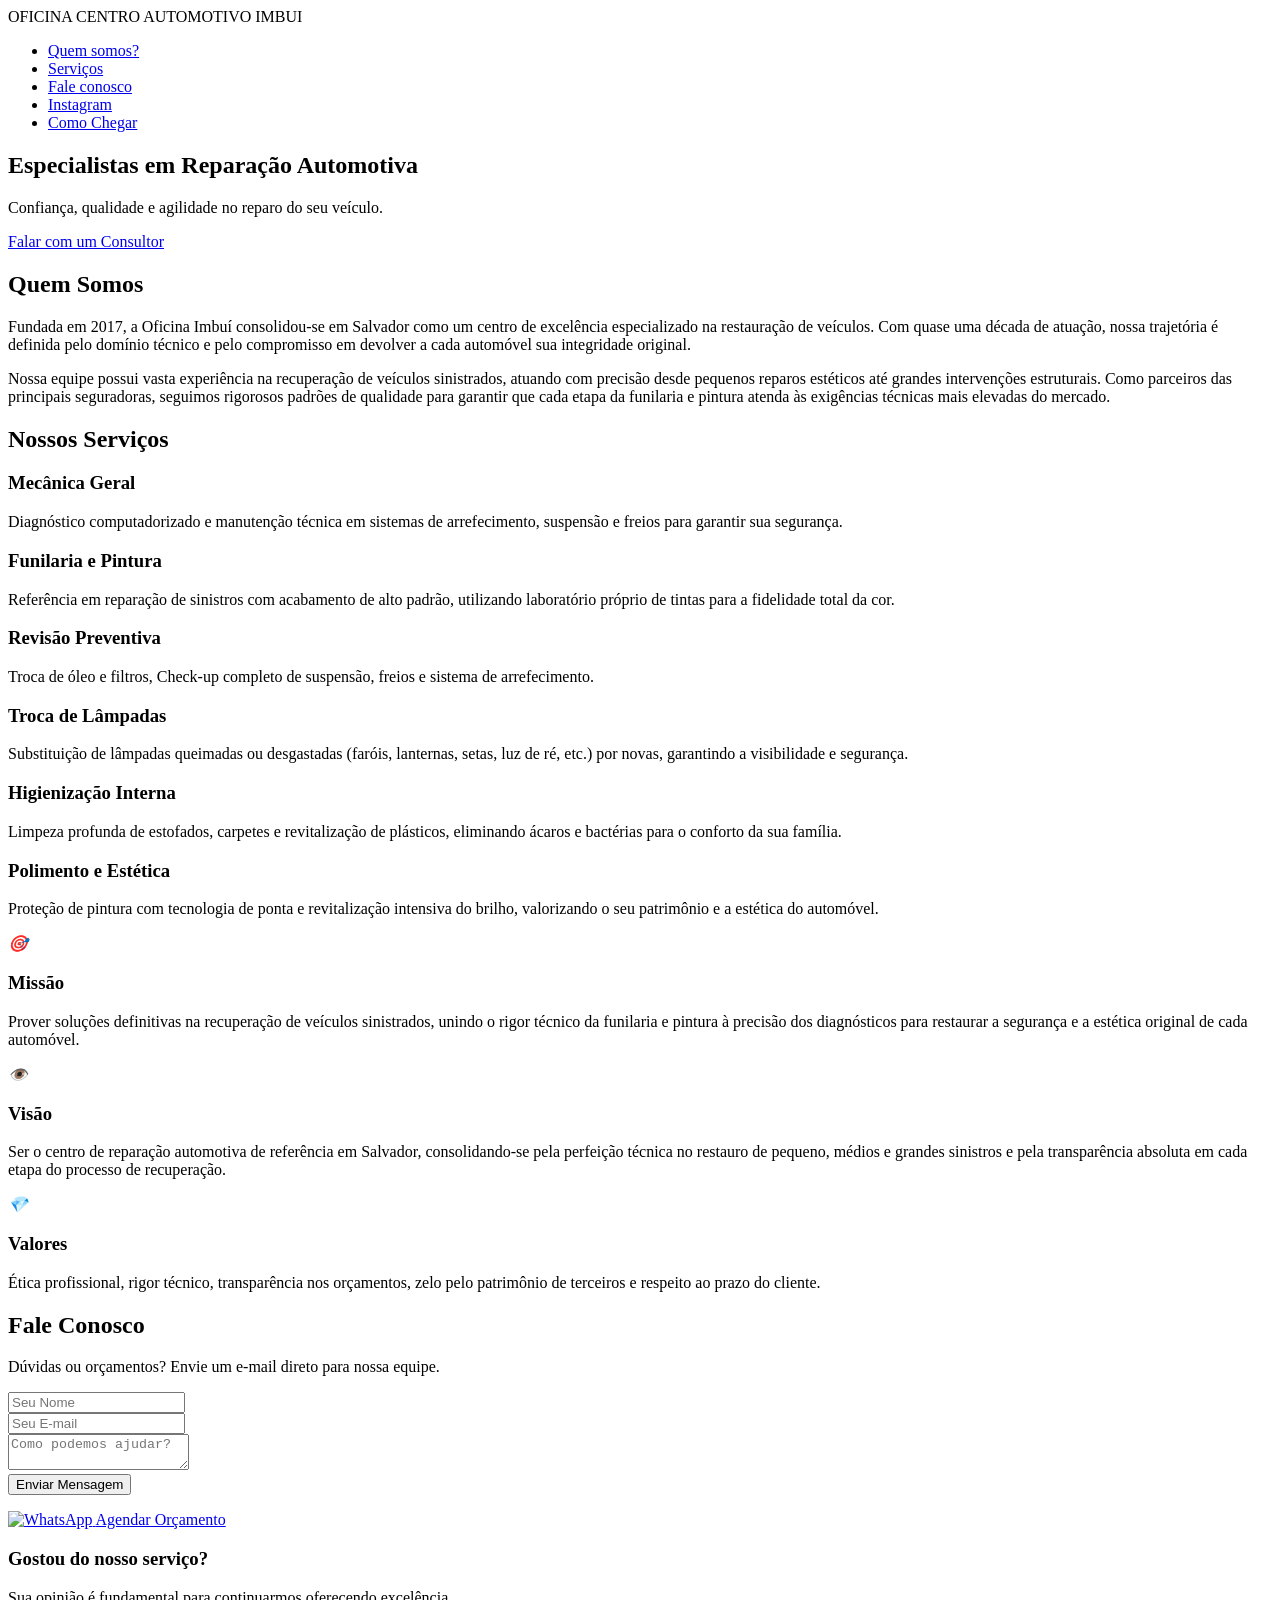
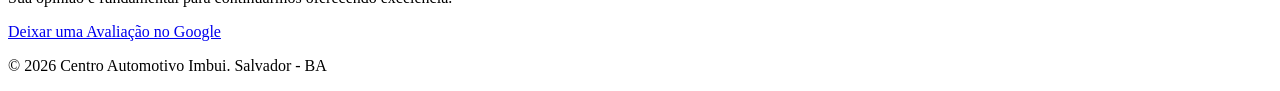
==== index.html @ 89ba8f26 "Rename imbui.html to index.html" ====
<!DOCTYPE html>
<html lang="pt-br">
<head>
    <meta charset="UTF-8">
    <meta name="viewport" content="width=device-width, initial-scale=1.0">
    <title>Centro Automotivo | Oficina de Excelência</title>
    <link rel="icon" type="image/png" href="img/logo imbui.jpeg">
    <!-- Importação da fonte Montserrat -->
    <link href="https://fonts.googleapis.com/css2?family=Montserrat:wght@400;700;900&display=swap" rel="stylesheet">
    <link rel="stylesheet" href="CSS/style.css">   
</head>

<body>
    <header>
        <nav class="container">
            <div class="logo">OFICINA <span>CENTRO AUTOMOTIVO IMBUI</span></div>
            
            <ul>
<li><a href="#quem-somos">Quem somos?</a></li>
<li><a href="#servicos">Serviços</a></li>
<li><a href="#contato" class="btn-contato">Fale conosco</a></li>
<li><a href="https://www.instagram.com/centroautomotivoimbui_" target="_blank" class="instagram-link">
<i class="fab fa-instagram"></i> Instagram</a></li>
<li><a href="https://www.google.com/maps/dir//Centro+Automotivo+Imbui,+R.+Gon%C3%A7alo+Coelho,+75+-+Boca+do+Rio,+Salvador+-+BA,+41741-120/@-12.8990681,-38.3903078,15z/data=!4m8!4m7!1m0!1m5!1m1!1s0x7161a47ca50684f:0x856e3639c7452507!2m2!1d-38.4243766!2d-12.9682322?hl=pt-BR&authuser=0&entry=ttu&g_ep=EgoyMDI2MDQyOS4wIKXMDSoASAFQAw%3D%3D" target="_blank" class="google-link">Como Chegar</a></li>
            </ul>

        </nav>
    </header>
    
    <section class="hero">
        <div class="container">
            <h1>Especialistas em Reparação Automotiva</h1>
            <p>Confiança, qualidade e agilidade no reparo do seu veículo.</p>
            <a href="https://wa.me/5571987884195" class="cta">Falar com um Consultor</a>
        </div>
    </section>
    
    <!-- Seção Quem Somos -->
<section id="quem-somos" class="container">
    <div class="texto-institucional">
        <h2>Quem Somos</h2>
        <p>Fundada em 2017, a Oficina Imbuí consolidou-se em Salvador como um centro de excelência especializado na restauração de veículos. Com quase uma década de atuação, nossa trajetória é definida pelo domínio técnico e pelo compromisso em devolver a cada automóvel sua integridade original.</p>
        
        <p>Nossa equipe possui vasta experiência na recuperação de veículos sinistrados, atuando com precisão desde pequenos reparos estéticos até grandes intervenções estruturais. Como parceiros das principais seguradoras, seguimos rigorosos padrões de qualidade para garantir que cada etapa da funilaria e pintura atenda às exigências técnicas mais elevadas do mercado.</p>
    </div>
</section>

    <section id="servicos" class="servicos container">
        <h2>Nossos Serviços</h2>
        <div class="grid-servicos">
            <div class="card">
                <h3>Mecânica Geral</h3>
                <p>Diagnóstico computadorizado e manutenção técnica em sistemas de arrefecimento, suspensão e freios para garantir sua segurança.</p>
            </div>
        <div class="card">
                <h3>Funilaria e Pintura</h3>
                <p>Referência em reparação de sinistros com acabamento de alto padrão, utilizando laboratório próprio de tintas para a fidelidade total da cor.</p>
        </div>
        <div class="card">
                <h3>Revisão Preventiva</h3>
                <p>Troca de óleo e filtros, Check-up completo de suspensão, freios e sistema de arrefecimento.</p>
        </div>    
    
        <div class="card"> <!-- Card existente -->
                <h3>Troca de Lâmpadas</h3>
                <p>Substituição de lâmpadas queimadas ou desgastadas (faróis, lanternas, setas, luz de ré, etc.) por novas, garantindo a visibilidade e segurança.</p>
        </div> <!-- Este é o fechamento que você deve procurar -->

        <div class="card">
            <h3>Higienização Interna</h3>
            <p>Limpeza profunda de estofados, carpetes e revitalização de plásticos, eliminando ácaros e bactérias para o conforto da sua família.</p>
        </div>

        <div class="card">
            <h3>Polimento e Estética</h3>
            <p>Proteção de pintura com tecnologia de ponta e revitalização intensiva do brilho, valorizando o seu patrimônio e a estética do automóvel.</p>
        </div>

</div> <!-- Este fecha a grid-servicos -->
        
    </section>

    <!-- Seção Missão, Visão e Valores -->
<section id="institucional" class="institucional container">
    <div class="grid-institucional">
        <div class="item-mvv">
            <i class="icon">🎯</i>
            <h3>Missão</h3>
            <p>Prover soluções definitivas na recuperação de veículos sinistrados, unindo o rigor técnico da funilaria e pintura à precisão dos diagnósticos para restaurar a segurança e a estética original de cada automóvel.</p>
        </div>
        <div class="item-mvv">
            <i class="icon">👁️</i>
            <h3>Visão</h3>
            <p>Ser o centro de reparação automotiva de referência em Salvador, consolidando-se pela perfeição técnica no restauro de pequeno, médios e grandes sinistros e pela transparência absoluta em cada etapa do processo de recuperação.</p>
        </div>
        <div class="item-mvv">
            <i class="icon">💎</i>
            <h3>Valores</h3>
            <p>Ética profissional, rigor técnico, transparência nos orçamentos, zelo pelo patrimônio de terceiros e respeito ao prazo do cliente.</p>
        </div>
    </div>
</section>

<!-- Seção de Contato (E-mail) -->
<!-- Seção Fale Conosco -->
<section id="contato">
    <h2>Fale Conosco</h2>
    <p>Dúvidas ou orçamentos? Envie um e-mail direto para nossa equipe.</p>
    
    <form action="https://formspree.io/f/xpqbwgno" method="POST" id="meu-formulario">
        <div class="campo">
            <input type="text" name="nome" placeholder="Seu Nome" required>
        </div>
        <div class="campo">
            <input type="email" name="email" placeholder="Seu E-mail" required>
        </div>
        <div class="campo">
            <textarea name="mensagem" placeholder="Como podemos ajudar?" required></textarea>
        </div>
        
        <button type="submit" id="botao-enviar">Enviar Mensagem</button>
        <p id="status-envio"></p>
    </form>
</section>

<!-- Botão Flutuante do WhatsApp -->
<a href="https://wa.me/5571988054195" class="whatsapp-fixed" target="_blank">
    <img src="https://upload.wikimedia.org/wikipedia/commons/6/6b/WhatsApp.svg" alt="WhatsApp">
    <span>Agendar Orçamento</span>
</a>

    <footer class="footer-oficina">
    <div class="container">
        <h3>Gostou do nosso serviço?</h3>
        <p>Sua opinião é fundamental para continuarmos oferecendo excelência.</p>
        <a href="https://g.page/r/CQclRcc5Nm6FEBM/review" target="_blank" class="btn-google-footer">Deixar uma Avaliação no Google</a>
    </div>
        <div class="container">
            <p>&copy; 2026 Centro Automotivo Imbui. Salvador - BA </p>
        </div>
    </footer>

<script>

var form = document.getElementById("meu-formulario");
    
async function handleSubmit(event) {
  event.preventDefault();
  var status = document.getElementById("status-envio");
  var data = new FormData(event.target);
  fetch(event.target.action, {
    method: form.method,
    body: data,
    headers: {
        'Accept': 'application/json'
    }
  }).then(response => {
    if (response.ok) {
      status.innerHTML = "Obrigado! Mensagem enviada com sucesso.";
      form.reset();
    } else {
      status.innerHTML = "Ops! Houve um problema ao enviar.";
    }
  }).catch(error => {
    status.innerHTML = "Ops! Houve um problema ao enviar.";
  });
}
form.addEventListener("submit", handleSubmit)

  const formulario = document.getElementById("meu-formulario");

  formulario.addEventListener("submit", async function(event) {
    event.preventDefault(); // Impede a saída do site

    const dados = new FormData(this);
    
    const resposta = await fetch(this.action, {
      method: this.method,
      body: dados,
      headers: {
        'Accept': 'application/json'
      }
    });

    if (resposta.ok) {
      alert("Obrigado! Sua mensagem foi enviada com sucesso para a Oficina Imbuí.");
      this.reset(); // Limpa os campos do formulário
    } else {
      alert("Ops! Houve um erro ao enviar. Tente novamente em instantes.");
    }
  });

</script>

</body>
</html>
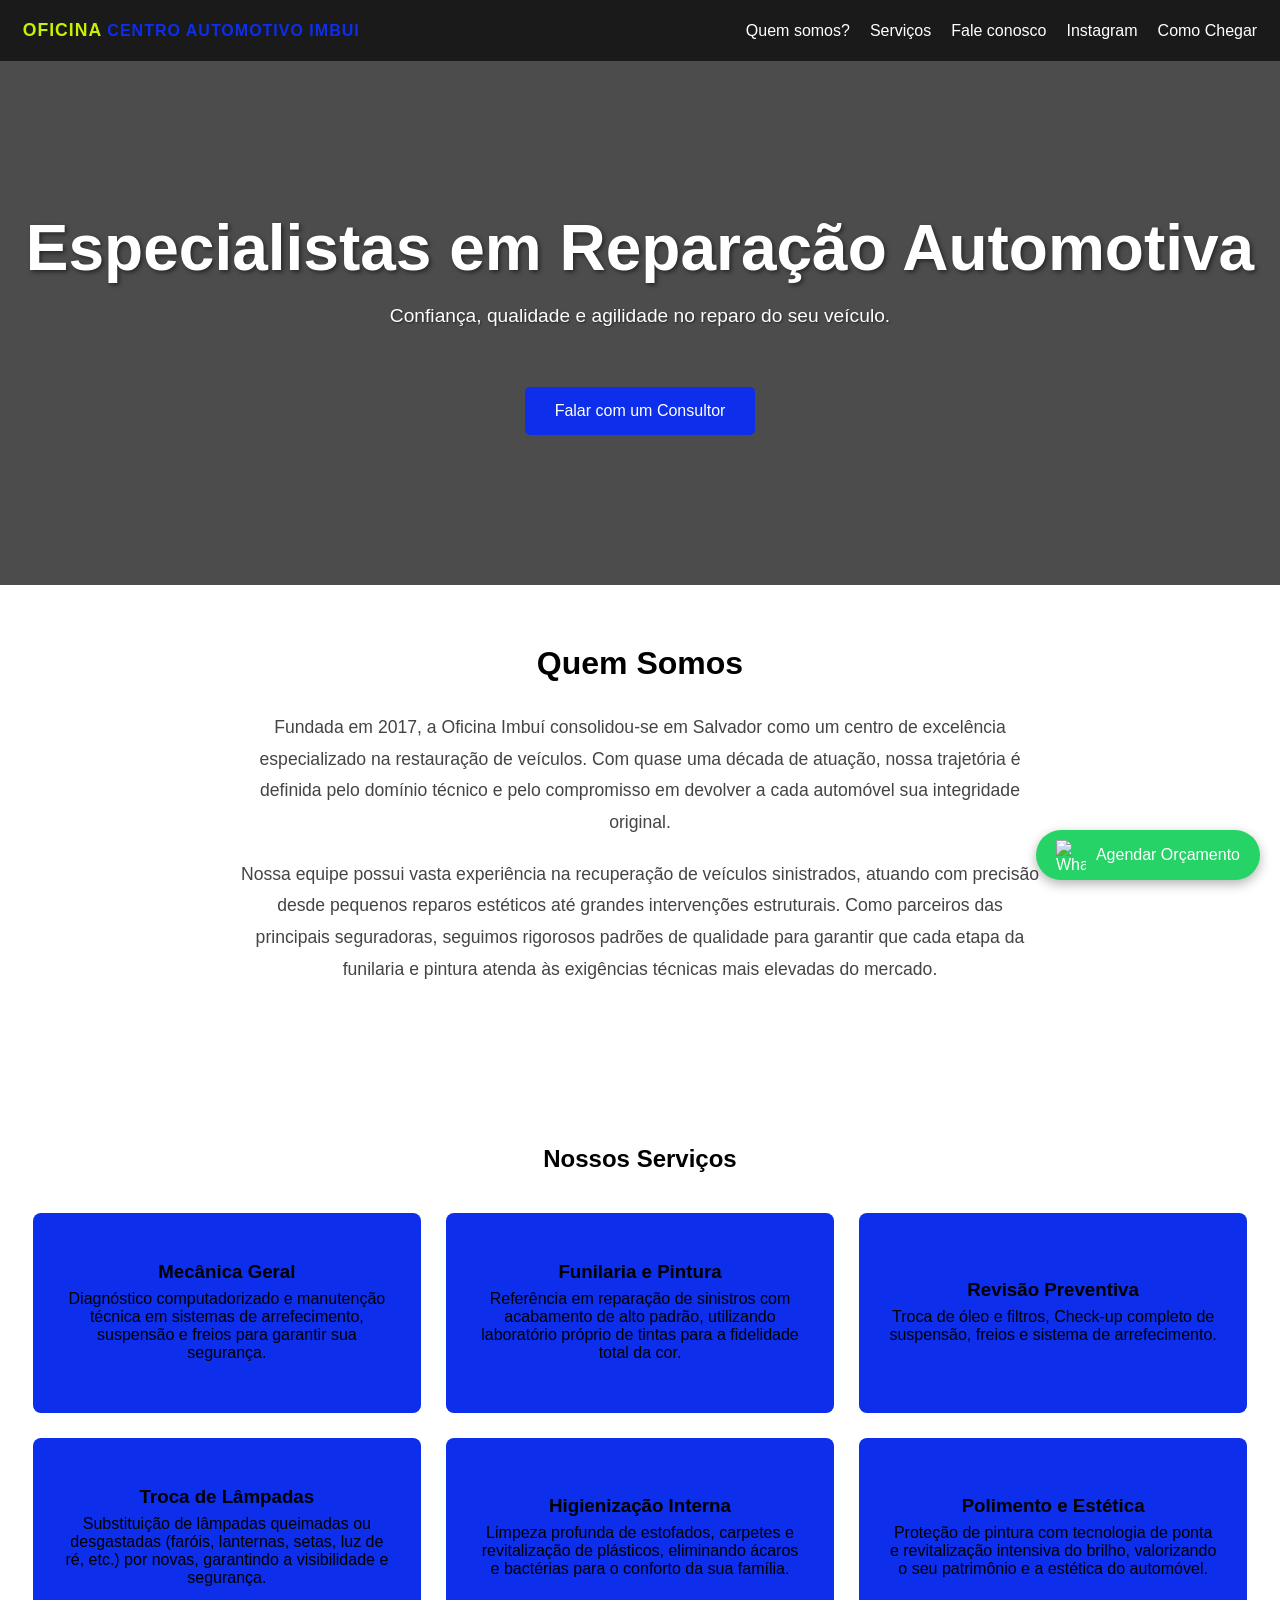
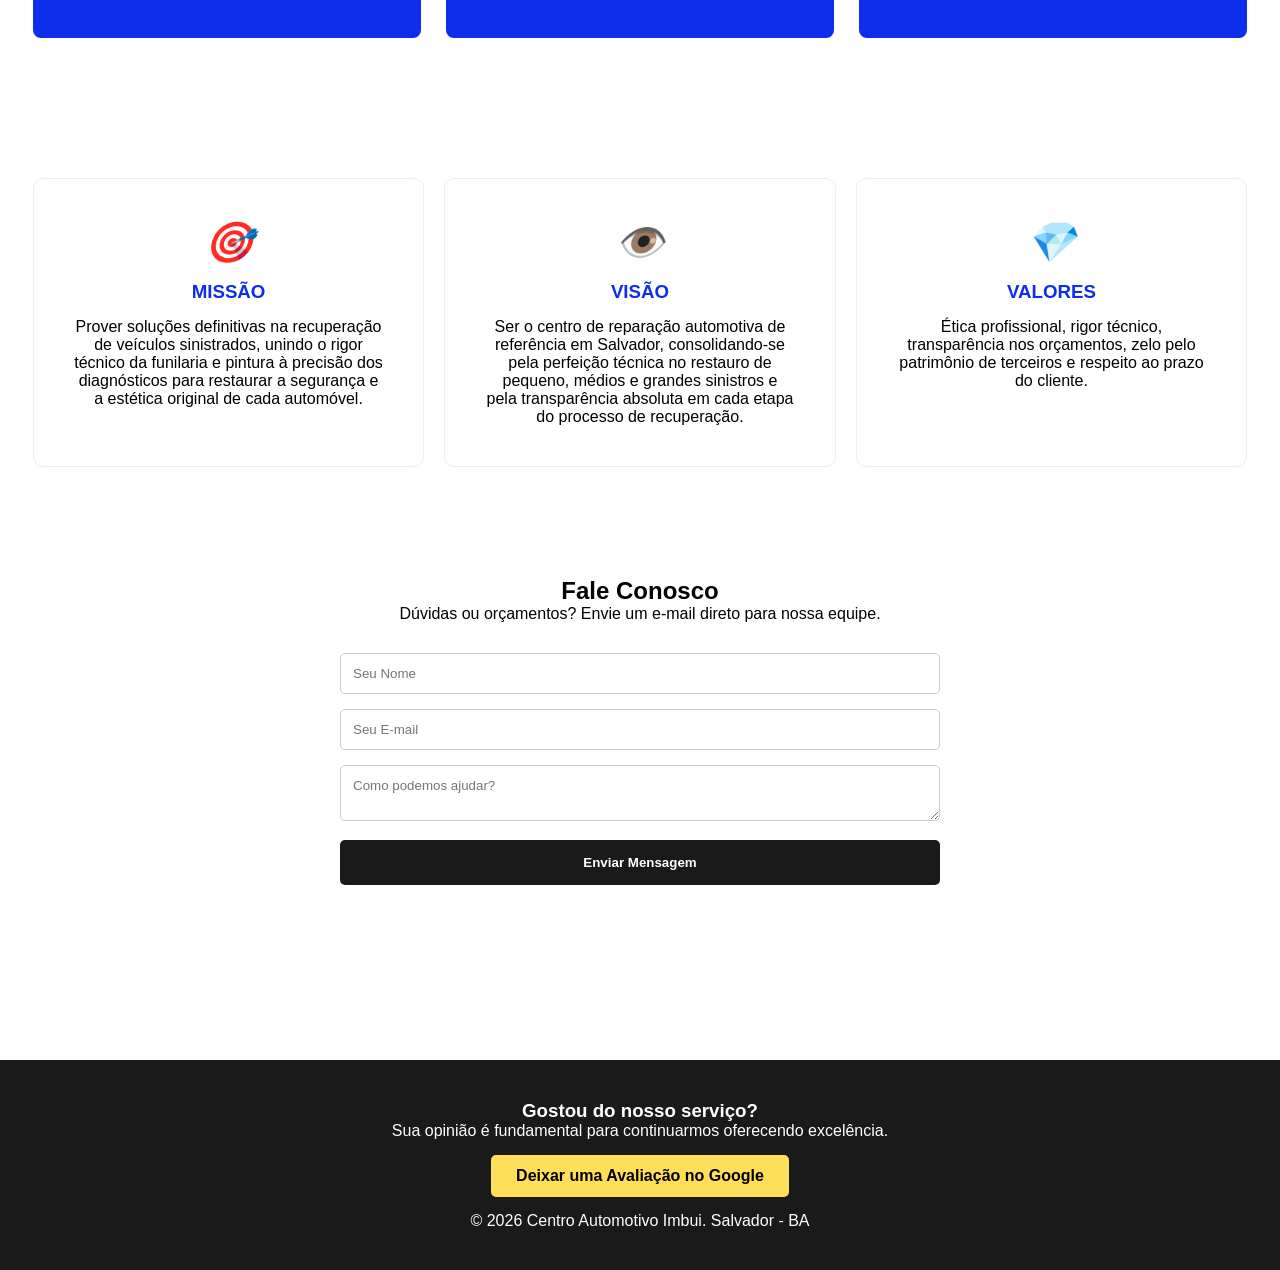
==== commit 821adefc: "index.html" ====
--- a/index.html
+++ b/index.html
@@ -4,6 +4,7 @@
     <meta charset="UTF-8">
     <meta name="viewport" content="width=device-width, initial-scale=1.0">
     <title>Centro Automotivo | Oficina de Excelência</title>
+    <link rel="stylesheet" href="style.css">
     <link rel="icon" type="image/png" href="img/logo imbui.jpeg">
     <!-- Importação da fonte Montserrat -->
     <link href="https://fonts.googleapis.com/css2?family=Montserrat:wght@400;700;900&display=swap" rel="stylesheet">
--- a/style.css
+++ b/style.css
@@ -0,0 +1,288 @@
+* {
+    font-family: 'Montserrat', sans-serif;
+}
+
+/* Deixar o nome da oficina bem destacado */
+.logo {
+    font-weight: 900; /* Extra negrito */
+    text-transform: uppercase;
+    letter-spacing: 1px;
+}
+
+:root {
+    --primary: #0d2eeb; /* Vermelho Automotivo */
+    --dark: #1a1a1a;
+    --light: #0d2eeb;
+    --text: #333;
+}
+
+* { margin: 0; padding: 0; box-sizing: border-box; font-family: 'Montserrat', sans-serif; }
+
+.container { max-width: 98%; margin: auto; padding: 0 10px; }
+
+header { background: var(--dark); color: rgb(197, 240, 7); padding: 20px 0; position: sticky; top: 0; z-index: 100; }
+header nav { display: flex; justify-content: space-between; align-items: center; }
+.logo { font-size: 1.1rem; font-weight: bold; }
+.logo span { color: var(--primary); font-size: 1rem; } 
+header ul { display: flex; list-style: none; gap: 20px; }
+header a { color: white; text-decoration: none; font-weight: 500; }
+
+.hero {
+    /* Unificamos a imagem e a camada escura em uma única linha */
+ background: linear-gradient(rgba(0, 0, 0, 0.7), rgba(0, 0, 0, 0.7)), 
+                url('../img/principal.jpg');
+    
+    background-size: cover;
+    background-position: center;
+    background-repeat: no-repeat;
+    
+    /* Ajustes de layout */
+    color: #fff;
+    padding: 150px 0;
+    text-align: center;
+    display: flex;
+    flex-direction: column; /* Garante que o texto fique um embaixo do outro */
+    justify-content: center;
+    align-items: center;
+    min-height: 400px; /* Garante uma altura mínima para a imagem aparecer bem */
+}
+
+/* Ajuste fino nos textos para garantir contraste */
+.hero h1 {
+    font-size: 4em; /* Título grande e impactante */
+    font-weight: bold;
+    text-shadow: 2px 2px 4px rgba(0,0,0,0.5); /* Sombra leve para destacar no fundo */
+    margin-bottom: 20px;
+}
+
+.hero p {
+    font-size: 1.2em;
+    max-width: 700px; /* Limita a largura para facilitar a leitura */
+    margin: 0 auto 40px auto; /* Centraliza e dá espaço para o botão */
+    text-shadow: 1px 1px 2px rgba(0,0,0,0.5);
+}
+
+.cta { background: var(--primary); color: white; padding: 15px 30px; text-decoration: none; border-radius: 5px; display: inline-block; margin-top: 20px; }
+
+.servicos { padding: 80px 20px; text-align: center; }
+
+
+.grid-servicos {
+    display: grid !important; /* O !important garante que nenhuma outra regra sobrescreva esta */
+    grid-template-columns: repeat(3, 1fr) !important; 
+    gap: 25px;
+    margin-top: 40px;
+    width: 100%;
+}
+
+.card {
+    display: flex;
+    flex-direction: column;
+    justify-content: center;
+    min-height: 200px; /* Garante que todos tenham a mesma altura mínima */
+}
+
+.card { background: var(--light); padding: 30px; border-radius: 8px; border-bottom: 4px solid var(--primary); transition: 0.3s; }
+.card:hover { transform: translateY(-10px); }
+
+footer { background: var(--dark); color: white; padding: 40px 0; text-align: center; margin-top: 50px; }
+
+/* Estilo Missão, Visão e Valores */
+.institucional { padding: 60px 20px; background: #fff; }
+.grid-institucional { 
+    display: grid; 
+    grid-template-columns: repeat(auto-fit, minmax(280px, 1fr)); 
+    gap: 20px; 
+}
+.item-mvv { 
+    padding: 40px; 
+    text-align: center; 
+    border: 1px solid #eee; 
+    border-radius: 10px; 
+}
+.item-mvv .icon { font-size: 2.5rem; display: block; margin-bottom: 15px; }
+.item-mvv h3 { color: var(--primary); margin-bottom: 15px; text-transform: uppercase; }
+
+/* Seção de E-mail */
+.contato { text-align: center; padding: 80px 20px; }
+.btn-email { 
+    display: inline-block;
+    background: var(--dark);
+    color: white;
+    padding: 15px 40px;
+    text-decoration: none;
+    border-radius: 5px;
+    margin-top: 20px;
+    transition: 0.3s;
+}
+.btn-email:hover { background: #333; }
+
+/* Botão WhatsApp Flutuante */
+.whatsapp-fixed {
+    position: fixed;
+    bottom: 20px;
+    right: 20px;
+    background-color: #25d366;
+    color: white;
+    padding: 10px 20px;
+    border-radius: 50px;
+    display: flex;
+    align-items: center;
+    gap: 10px;
+    text-decoration: none;
+    box-shadow: 0 4px 12px rgba(0,0,0,0.3);
+    z-index: 1000;
+    transition: 0.3s;
+}
+.whatsapp-fixed img { width: 30px; height: 30px; }
+.whatsapp-fixed:hover { transform: scale(1.05); background-color: #128c7e; }
+
+/* Esconder o texto do zap em telas muito pequenas */
+@media (max-width: 480px) {
+    .whatsapp-fixed span { display: none; }
+    .whatsapp-fixed { padding: 15px; border-radius: 50%; }
+}
+
+#meu-formulario {
+    max-width: 500px;
+    margin: 0 auto;
+    display: flex;
+    flex-direction: column;
+    gap: 15px;
+}
+
+#meu-formulario input, #meu-formulario textarea {
+    width: 100%;
+    padding: 12px;
+    border: 1px solid #ccc;
+    border-radius: 5px;
+    font-family: inherit;
+}
+
+#botao-enviar {
+    background-color: #1a1a1a; /* Cor escura do seu botão atual */
+    color: white;
+    padding: 15px;
+    border: none;
+    border-radius: 5px;
+    cursor: pointer;
+    font-weight: bold;
+    transition: background 0.3s;
+}
+
+#botao-enviar:hover {
+    background-color: #333;
+}
+
+/* Centralização da seção Fale Conosco */
+#contato {
+    display: flex;
+    flex-direction: column;
+    align-items: center;
+    text-align: center;
+    padding: 50px 20px;
+    margin-bottom: 80px; /* Isso cria o espaço para a linha de baixo */
+}
+
+/* Ajuste da largura do formulário */
+#meu-formulario {
+    width: 100%;
+    max-width: 600px;
+    margin: 0 auto; /* Reforça a centralização */
+}
+
+/* Espaçamento extra abaixo do texto de introdução */
+#contato p {
+    margin-bottom: 30px;
+}
+
+/* Estilo para o link do Instagram no menu */
+.instagram-link {
+    color: white; /* Amarelo para destaque */
+    font-weight: 500;
+    text-decoration: none;
+    transition: 0.3s;
+}
+
+.instagram-link:hover {
+    color: #004aad; /* Azul ao passar o mouse */
+}
+
+/* Efeito para os demais links do menu */
+header a:hover {
+    color: #004aad; /* O mesmo azul que você usou no Instagram */
+    transition: 0.3s;
+}
+
+/* Estilo para o rodapé */
+.contato-oficina {
+    background-color: #000; /* Preto */
+    color: #fff;
+    padding: 20px;
+    text-align: center;
+    border-top: 3px solid #004aad; /* Detalhe em Azul */
+}
+
+.google-link {
+    color: white; /* Amarelo para combinar com o Instagram */
+    font-weight: 500;
+    text-decoration: none;
+}
+
+.google-link:hover {
+    color: #004aad; /* Azul no destaque */
+}
+
+/* Botão do Menu Superior (Mantém como está) */
+.btn-avalie {
+    background-color: #ffde59;
+    color: #000;
+    padding: 8px 15px;
+    border-radius: 10px;
+    font-weight: bold;
+    text-decoration: none;
+    transition: 0.3s;
+}
+
+/* Botão do Rodapé (Correção de posicionamento) */
+.btn-google-footer {
+    display: inline-block; /* Faz o botão respeitar o texto ao redor */
+    background-color: #ffde59;
+    color: #000;
+    padding: 12px 25px;
+    border-radius: 5px;
+    font-weight: bold;
+    text-decoration: none;
+    margin: 15px 0; /* Cria espaço acima e abaixo do botão */
+    transition: 0.3s;
+}
+
+/* Efeito ao passar o mouse em ambos */
+.btn-avalie:hover, .btn-google-footer:hover {
+    background-color: #004aad;
+    color: #fff;
+}
+
+.card h3 {
+    margin-bottom: 7px;
+}
+
+#quem-somos {
+    padding: 60px 20px;
+    text-align: center;
+    background-color: #ffffff; /* Ou uma cor que contraste com o fundo escuro do hero */
+}
+
+.texto-institucional h2 {
+    font-size: 2rem;
+    margin-bottom: 30px;
+    color: #000; /* Cor escura para o título */
+}
+
+.texto-institucional p {
+    max-width: 800px;
+    margin: 0 auto 20px;
+    line-height: 1.8;
+    color: #444;
+    font-size: 1.1rem;
+}
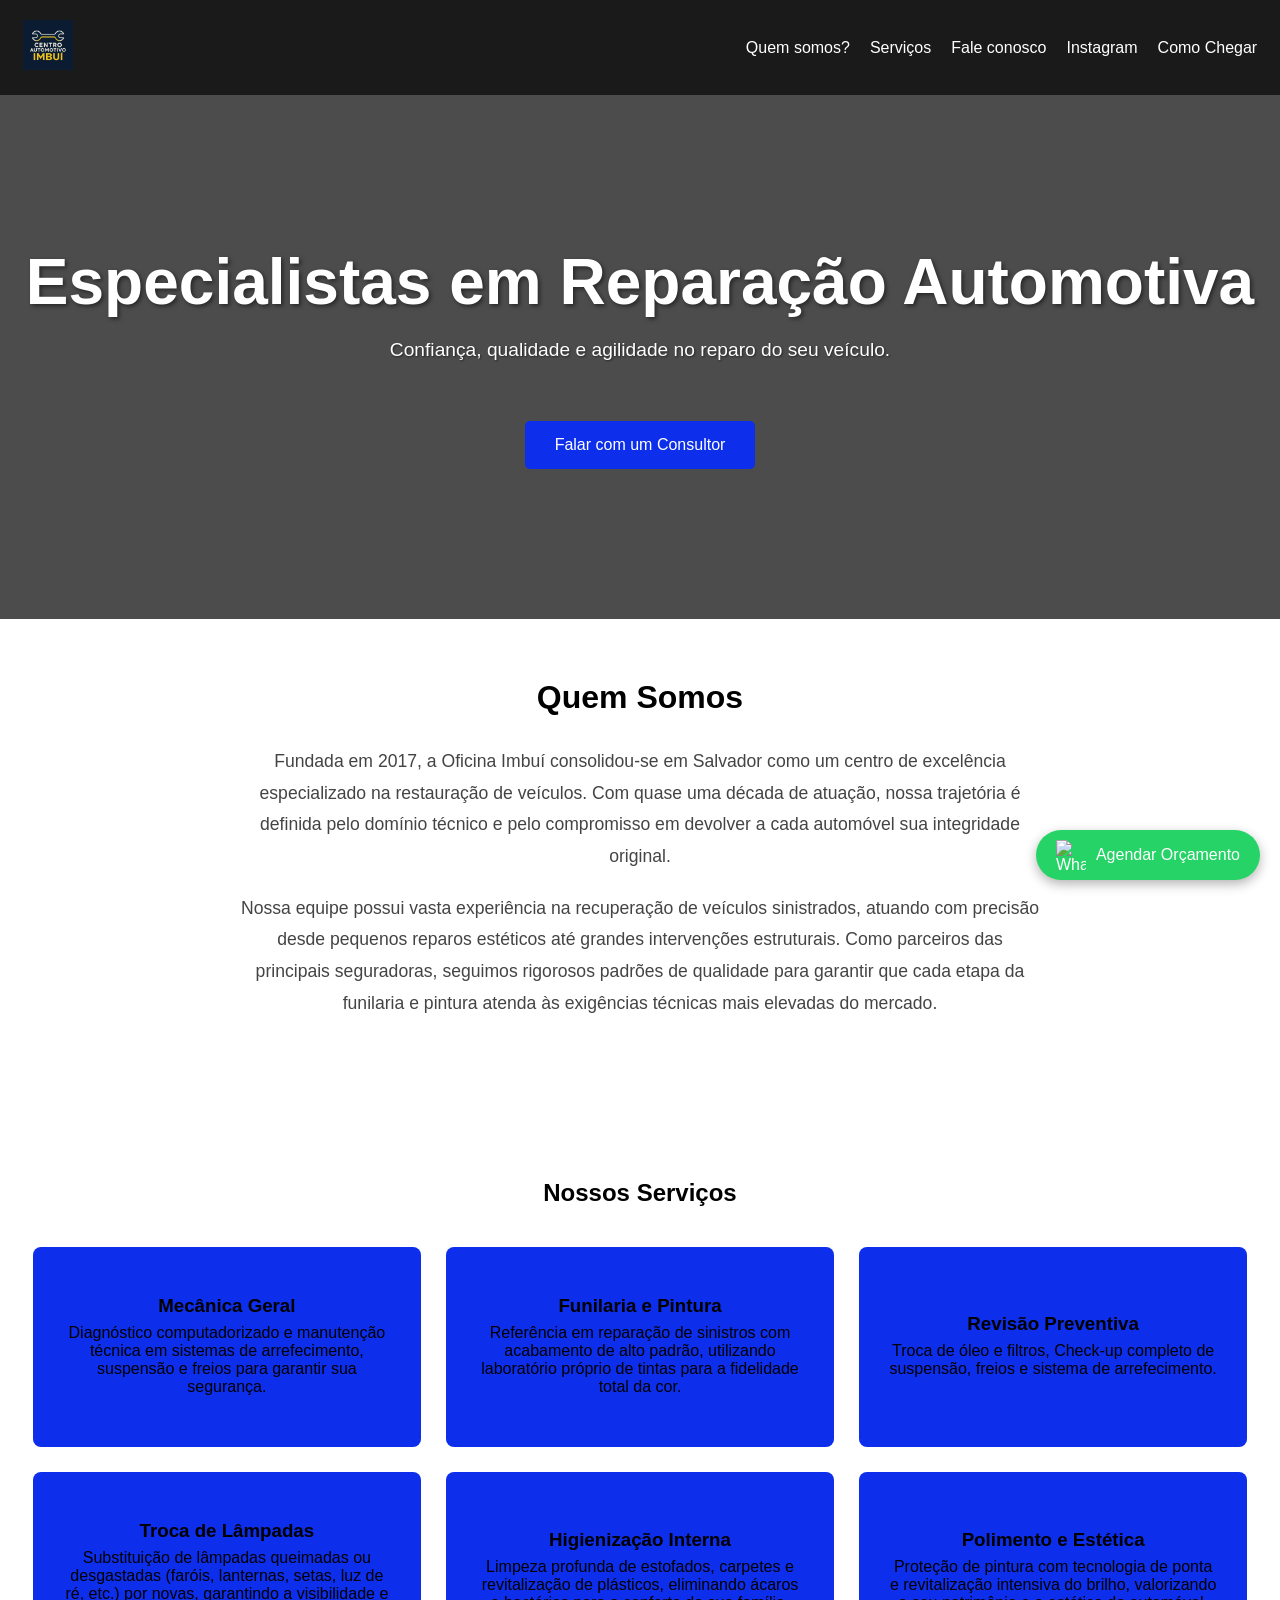
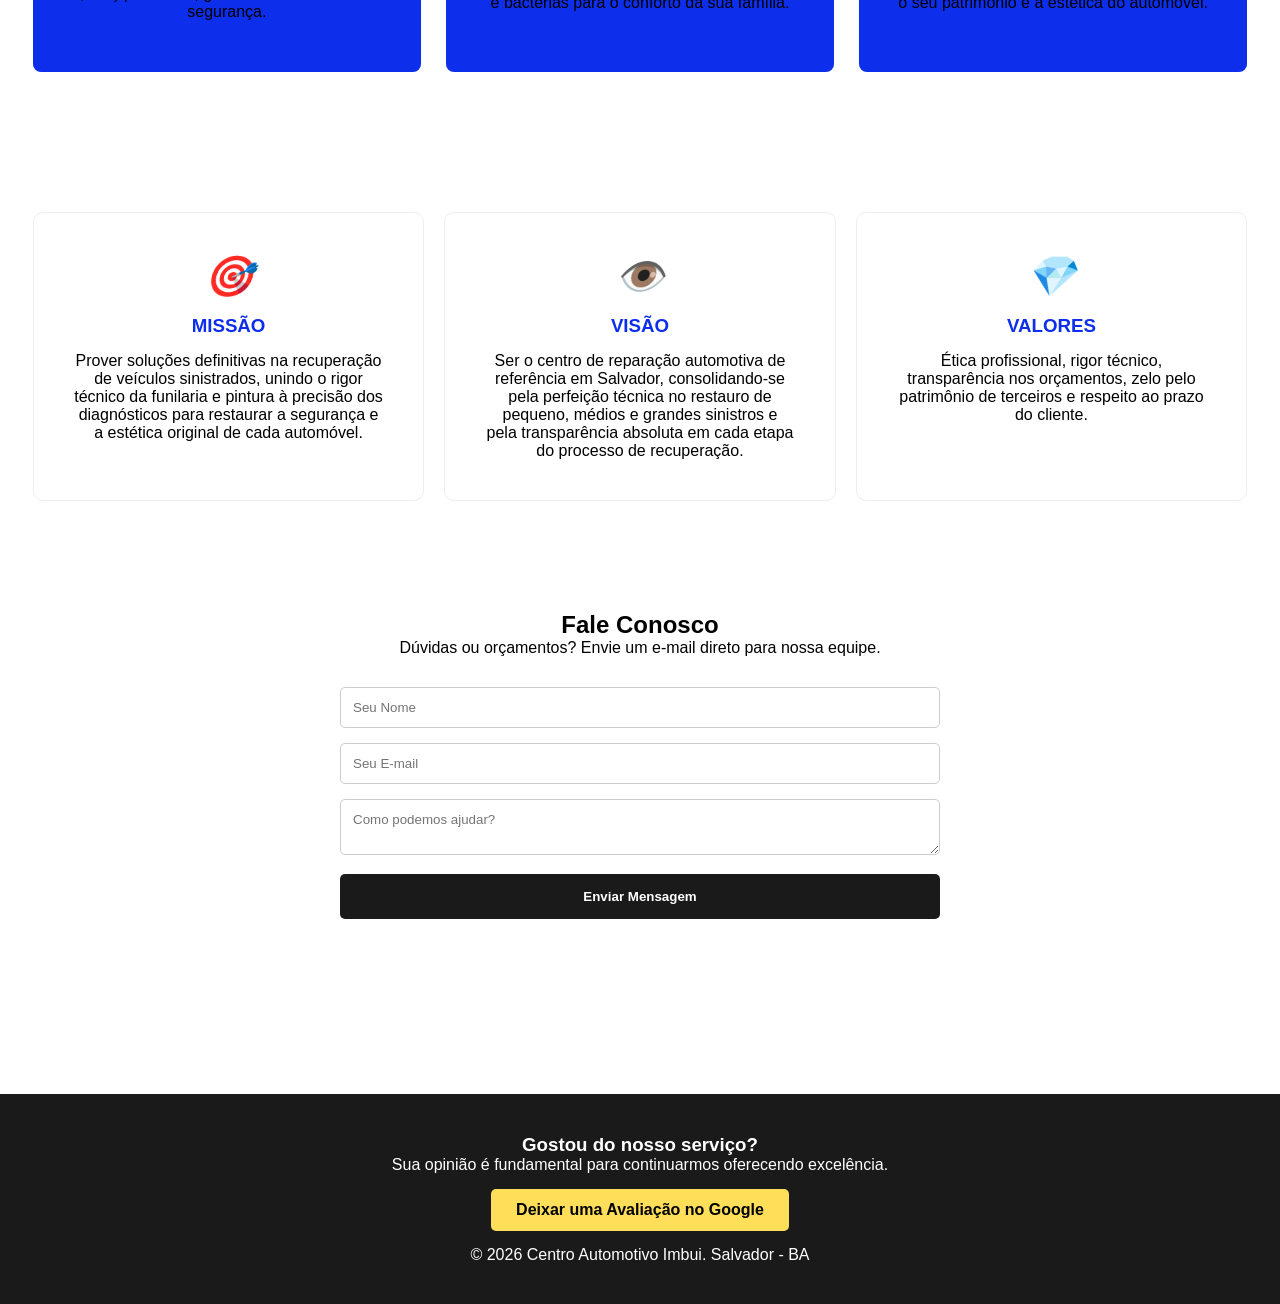
==== commit 901371a3: "index.html" ====
--- a/index.html
+++ b/index.html
@@ -5,7 +5,7 @@
     <meta name="viewport" content="width=device-width, initial-scale=1.0">
     <title>Centro Automotivo | Oficina de Excelência</title>
     <link rel="stylesheet" href="style.css">
-    <link rel="icon" type="image/png" href="img/logo imbui.jpeg">
+    <link rel="icon" type="image/jpeg" href="logo-imbui.jpeg">
     <!-- Importação da fonte Montserrat -->
     <link href="https://fonts.googleapis.com/css2?family=Montserrat:wght@400;700;900&display=swap" rel="stylesheet">
     <link rel="stylesheet" href="CSS/style.css">   
@@ -14,7 +14,7 @@
 <body>
     <header>
         <nav class="container">
-            <div class="logo">OFICINA <span>CENTRO AUTOMOTIVO IMBUI</span></div>
+            <div class="logo"><img src="logo-imbui.jpeg" alt="Logo Oficina Imbuí" style="height: 50px;"></div>
             
             <ul>
 <li><a href="#quem-somos">Quem somos?</a></li>
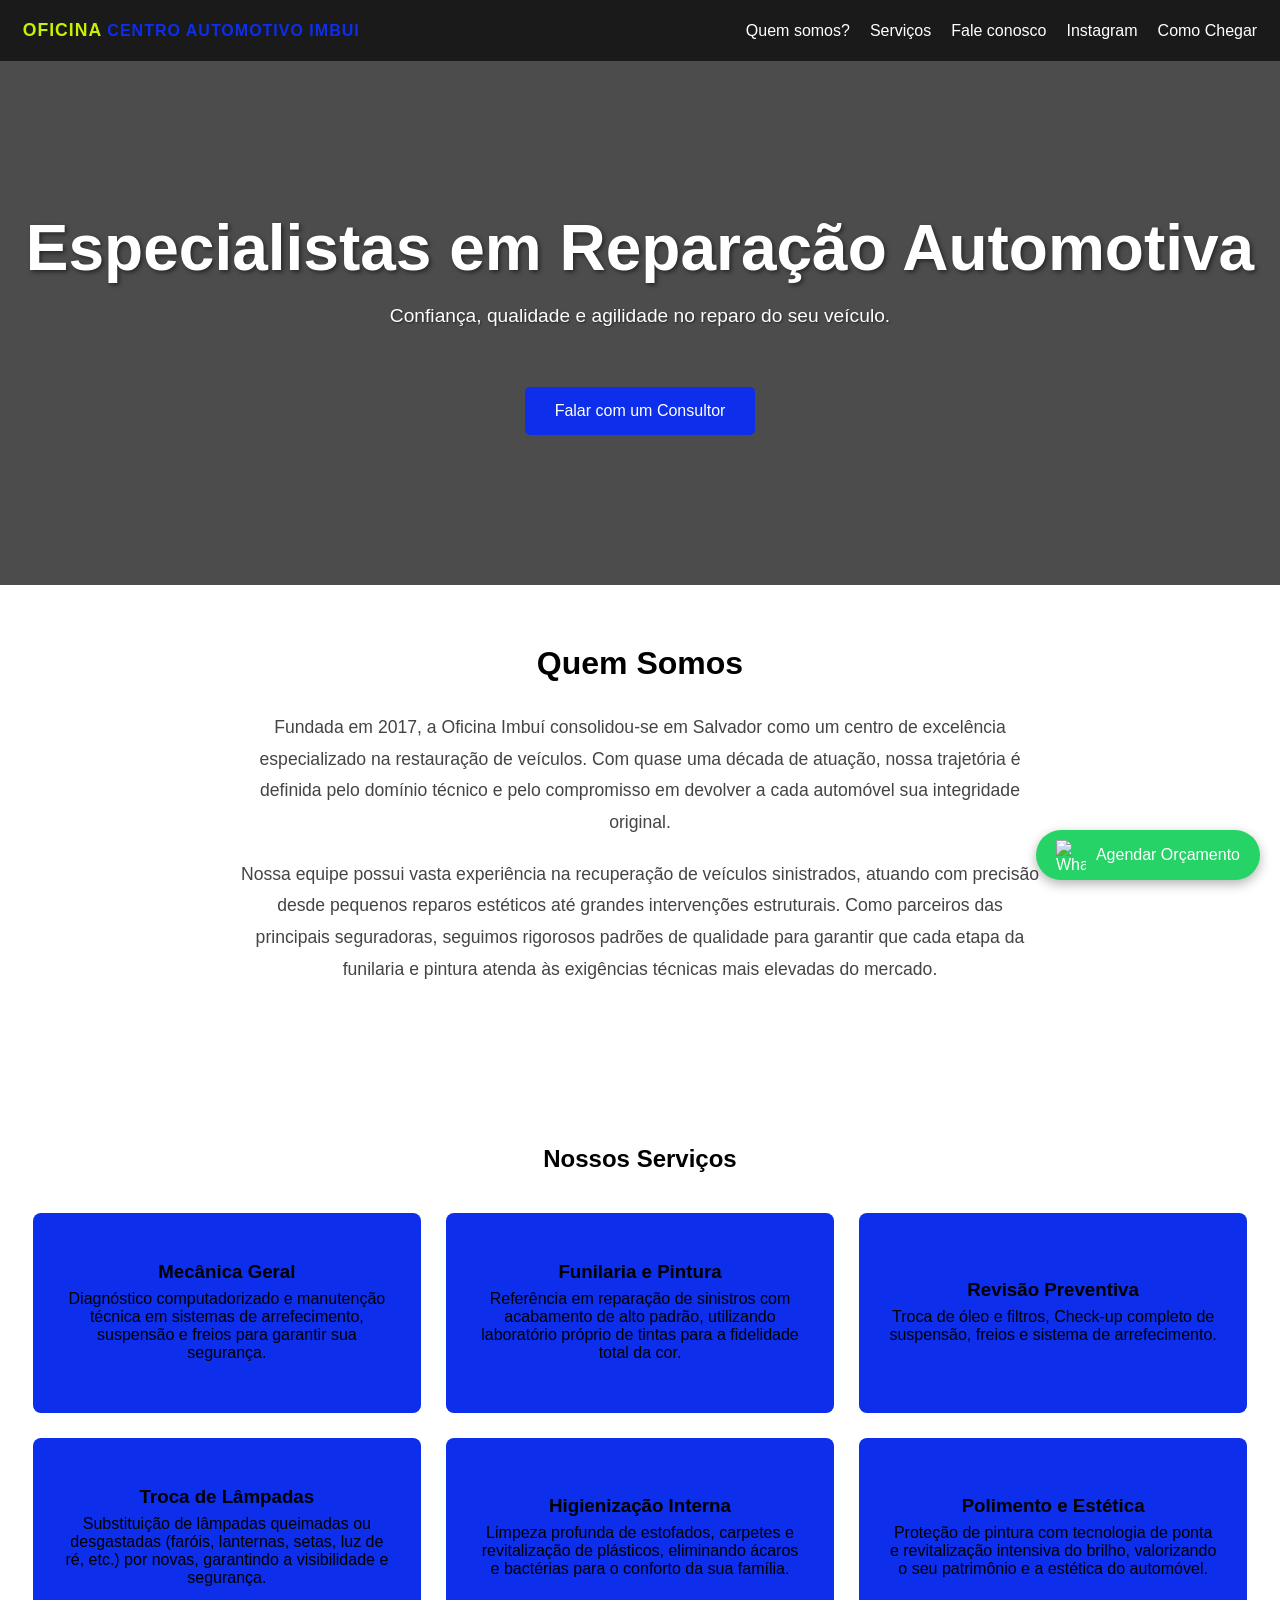
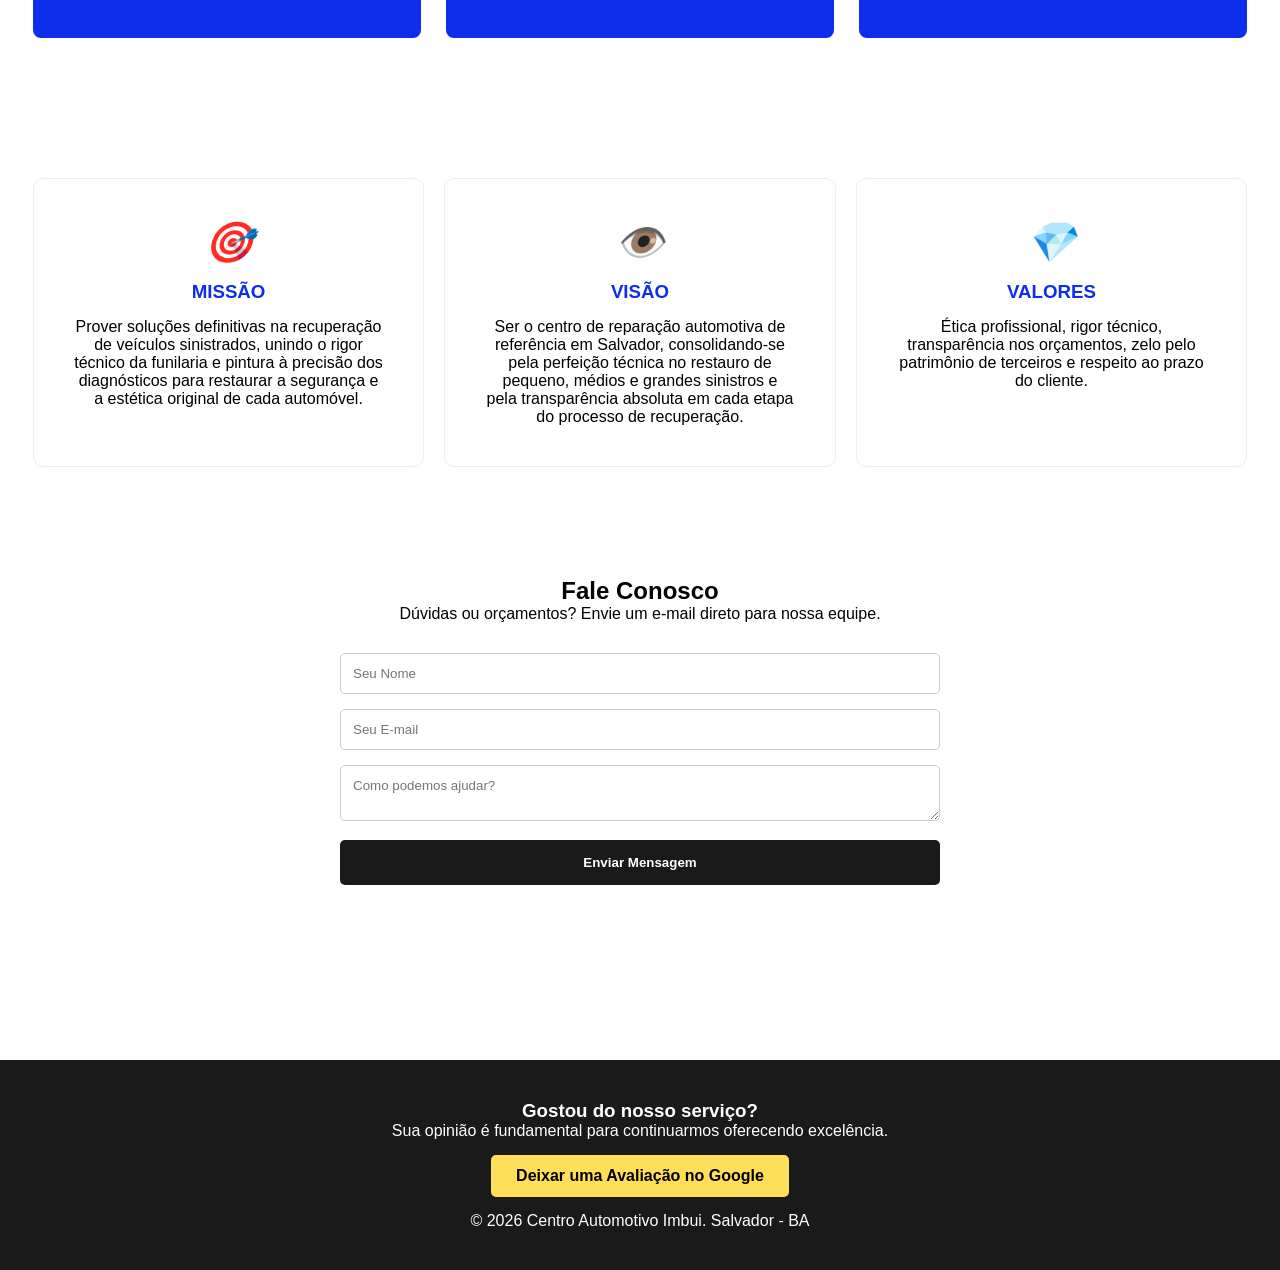
==== commit 54a82fd3: "index.html" ====
--- a/index.html
+++ b/index.html
@@ -14,7 +14,7 @@
 <body>
     <header>
         <nav class="container">
-            <div class="logo"><img src="logo-imbui.jpeg" alt="Logo Oficina Imbuí" style="height: 50px;"></div>
+            <div class="logo">OFICINA <span>CENTRO AUTOMOTIVO IMBUI</span></div>
             
             <ul>
 <li><a href="#quem-somos">Quem somos?</a></li>
